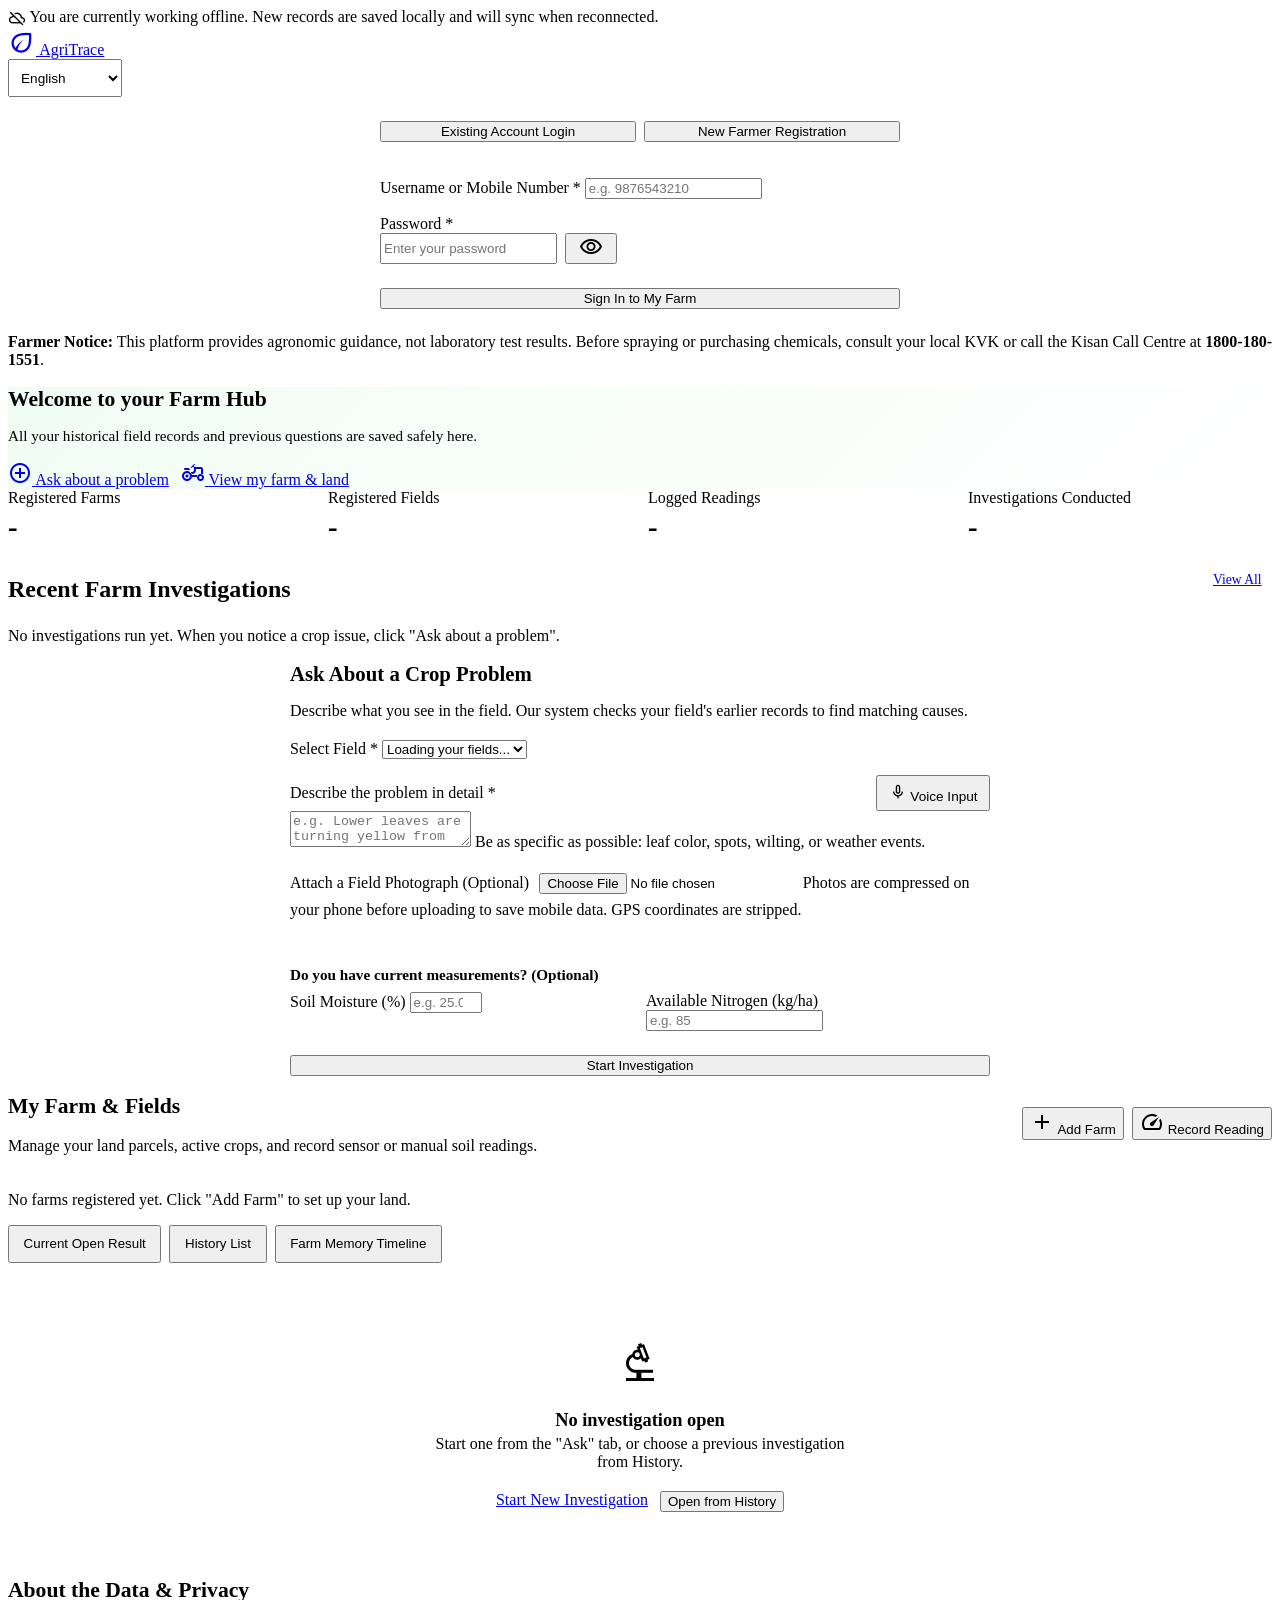
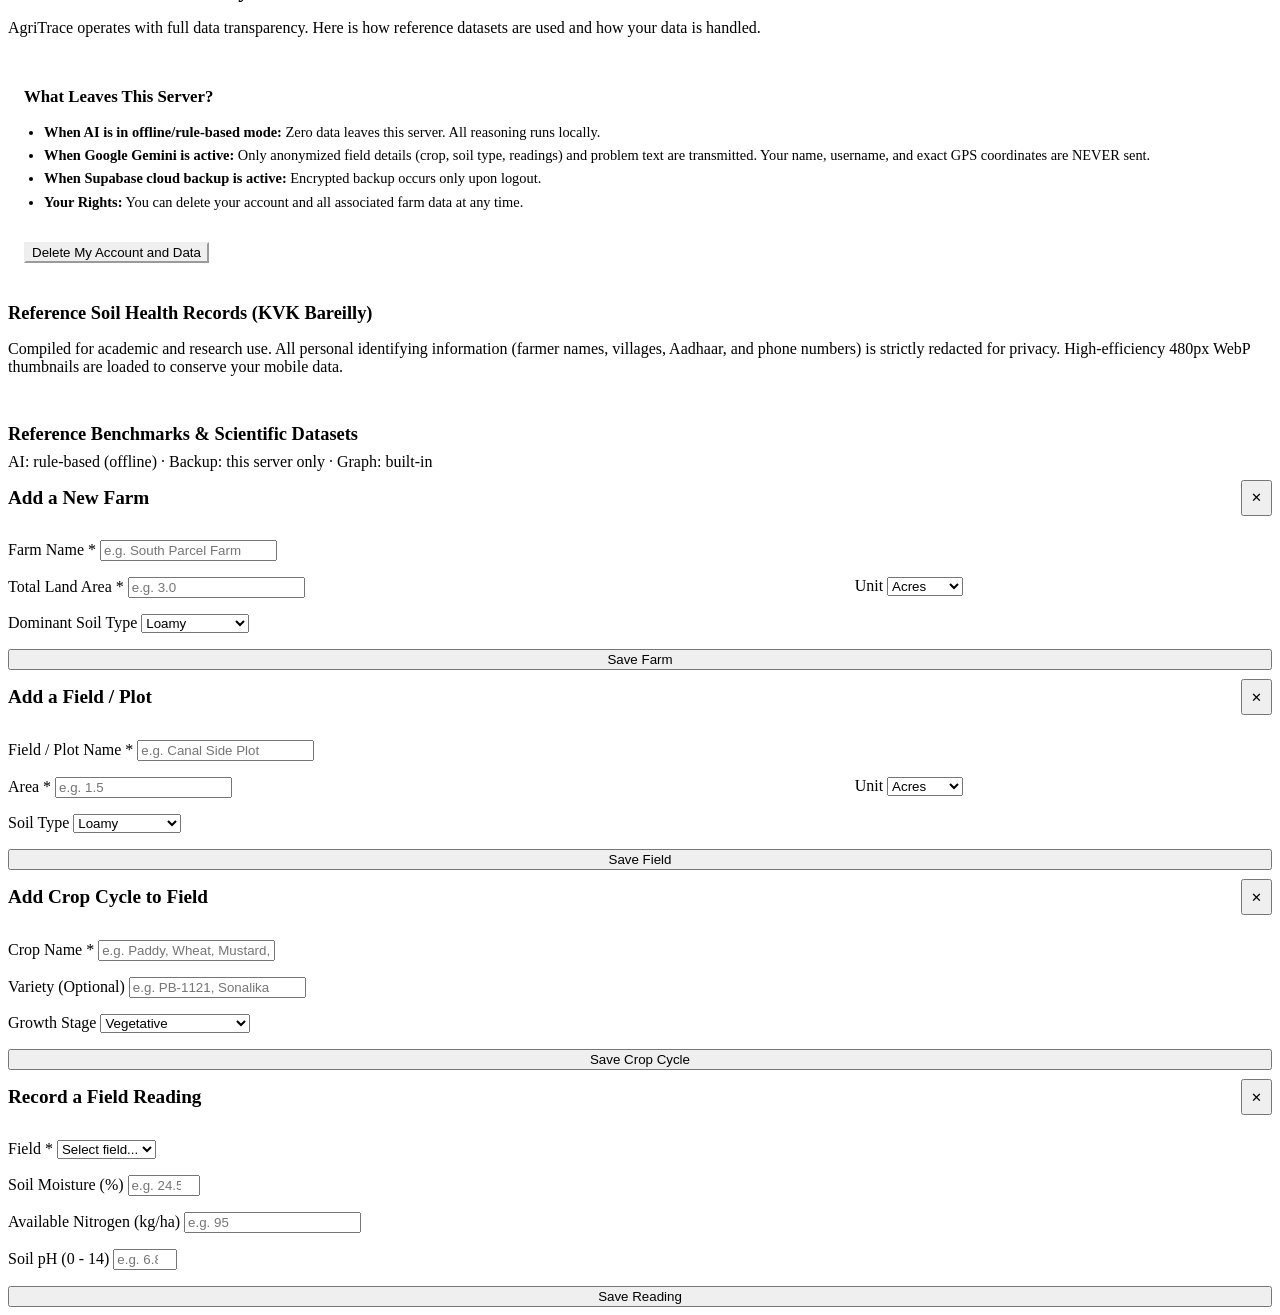
==== frontend/index.html @ 814e6059 "Phase B, C, D: Remove all fakes, fix provenance, validation, idempotency, rebuild accessible 5-scree" ====
<!DOCTYPE html>
<html lang="en">
<head>
  <meta charset="utf-8"/>
  <meta name="viewport" content="width=device-width, initial-scale=1.0"/>
  <meta name="description" content="AgriTrace - Transparent agricultural records, evidence-based guidance, and farm memory."/>
  <title>AgriTrace — Farm Records & Agricultural Guidance</title>
  
  <link rel="stylesheet" href="/css/styles.css"/>
  <link rel="stylesheet" href="https://fonts.googleapis.com/css2?family=Material+Symbols+Outlined:opsz,wght,FILL,GRAD@20..48,100..700,0..1,-50..200"/>
</head>

<body>
  <!-- Offline status banner -->
  <div id="offline-banner" role="status" aria-live="polite">
    <span class="material-symbols-outlined" style="vertical-align: middle; font-size: 18px;">cloud_off</span>
    <span>You are currently working offline. New records are saved locally and will sync when reconnected.</span>
  </div>

  <!-- Top App Header -->
  <header class="app-header">
    <a class="brand" href="#/home">
      <span class="material-symbols-outlined" style="font-size: 28px;">eco</span>
      <span>AgriTrace</span>
    </a>

    <div style="display: flex; align-items: center; gap: 0.75rem;">
      <!-- Language Switcher -->
      <select id="lang-switcher" aria-label="Select Language" style="min-height: 38px; width: auto; font-size: 0.85rem; padding: 0.2rem 0.5rem;">
        <option value="en">English</option>
        <option value="hi">हिंदी (Hindi)</option>
        <option value="or">ଓଡ଼ିଆ (Odia)</option>
      </select>

      <!-- User Profile / Logout -->
      <div id="user-header-info" style="display: none; align-items: center; gap: 0.5rem;">
        <span id="user-display-name" style="font-weight: 600; font-size: 0.9rem;"></span>
        <button id="btn-logout" class="btn btn-secondary" style="min-height: 38px; padding: 0.3rem 0.75rem; font-size: 0.85rem;" onclick="handleLogout()">
          <span class="material-symbols-outlined" style="font-size: 18px;">logout</span>
          <span id="txt-logout">Log Out</span>
        </button>
      </div>
    </div>
  </header>

  <!-- 5 Farmer Navigation Tabs -->
  <nav class="nav-bar" id="farmer-nav-bar" style="display: none;" aria-label="Main Navigation">
    <a class="nav-tab active" data-pane="home" href="#/home" id="tab-home">
      <span class="material-symbols-outlined">home</span>
      <span id="txt-nav-home">Home</span>
    </a>
    <a class="nav-tab" data-pane="ask" href="#/ask" id="tab-ask">
      <span class="material-symbols-outlined">psychology_alt</span>
      <span id="txt-nav-ask">Ask</span>
    </a>
    <a class="nav-tab" data-pane="my-farm" href="#/my-farm" id="tab-my-farm">
      <span class="material-symbols-outlined">agriculture</span>
      <span id="txt-nav-my-farm">My Farm</span>
    </a>
    <a class="nav-tab" data-pane="results" href="#/results" id="tab-results">
      <span class="material-symbols-outlined">assignment</span>
      <span id="txt-nav-results">Results</span>
    </a>
    <a class="nav-tab" data-pane="about" href="#/about" id="tab-about">
      <span class="material-symbols-outlined">info</span>
      <span id="txt-nav-about">About the Data</span>
    </a>
  </nav>

  <!-- Main Content Body -->
  <main class="main-content">

    <!-- SCREEN 0: Onboarding / Authentication (3 Steps: You, Land, Crop) -->
    <section class="view-pane" id="pane-onboarding">
      <div class="card" style="max-width: 520px; margin: 1.5rem auto;">
        
        <!-- Toggle Sign In vs Register -->
        <div style="display: flex; gap: 0.5rem; margin-bottom: 1.5rem; border-bottom: 1px solid var(--border); padding-bottom: 0.75rem;">
          <button type="button" id="toggle-auth-login" class="btn btn-primary" style="flex: 1;" onclick="setAuthMode('login')">Existing Account Login</button>
          <button type="button" id="toggle-auth-reg" class="btn btn-secondary" style="flex: 1;" onclick="setAuthMode('register')">New Farmer Registration</button>
        </div>

        <!-- Login Form -->
        <form id="form-login" style="display: flex; flex-direction: column; gap: 1rem;">
          <div class="form-group">
            <label for="login-username">Username or Mobile Number *</label>
            <input type="text" id="login-username" name="username" required autocomplete="username" placeholder="e.g. 9876543210"/>
          </div>

          <div class="form-group">
            <label for="login-password">Password *</label>
            <div style="display: flex; gap: 0.5rem;">
              <input type="password" id="login-password" name="password" required autocomplete="current-password" placeholder="Enter your password"/>
              <button type="button" class="btn btn-secondary" style="padding: 0 0.75rem;" onclick="togglePasswordVisibility('login-password')">
                <span class="material-symbols-outlined">visibility</span>
              </button>
            </div>
          </div>

          <button type="submit" id="btn-submit-login" class="btn btn-primary" style="width: 100%; margin-top: 0.5rem;">
            Sign In to My Farm
          </button>
        </form>

        <!-- Register Form (3-Step Guided Onboarding) -->
        <form id="form-register" style="display: none; flex-direction: column; gap: 1rem;">
          <div style="background-color: var(--primary-light); color: var(--primary-text); padding: 0.75rem; border-radius: var(--radius-sm); font-size: 0.9rem;">
            Step-by-step setup: Land and crop details are optional and can be added later.
          </div>

          <div class="form-group">
            <label for="reg-username">Username / Phone Number *</label>
            <input type="text" id="reg-username" name="username" required autocomplete="username" placeholder="Choose a username or mobile number"/>
            <span class="helper-text">Used to sign in from any phone.</span>
          </div>

          <div class="form-group">
            <label for="reg-password">Password (Minimum 8 characters) *</label>
            <div style="display: flex; gap: 0.5rem;">
              <input type="password" id="reg-password" name="password" required minlength="8" autocomplete="new-password" placeholder="Create a secure password"/>
              <button type="button" class="btn btn-secondary" style="padding: 0 0.75rem;" onclick="togglePasswordVisibility('reg-password')">
                <span class="material-symbols-outlined">visibility</span>
              </button>
            </div>
          </div>

          <div class="form-group">
            <label for="reg-fullname">Your Full Name *</label>
            <input type="text" id="reg-fullname" name="display_name" required autocomplete="name" placeholder="e.g. Ramesh Patel"/>
          </div>

          <div style="display: grid; grid-template-columns: 1fr 1fr; gap: 0.75rem;">
            <div class="form-group">
              <label for="reg-district">District / Tehsil</label>
              <input type="text" id="reg-district" name="district" placeholder="e.g. Sambalpur"/>
            </div>
            <div class="form-group">
              <label for="reg-state">State</label>
              <input type="text" id="reg-state" name="state" placeholder="e.g. Odisha"/>
            </div>
          </div>

          <!-- Optional Step 2: Land -->
          <div style="border-top: 1px solid var(--border); padding-top: 1rem; margin-top: 0.5rem;">
            <div style="display: flex; justify-content: space-between; align-items: center; margin-bottom: 0.5rem;">
              <h3 style="font-size: 1rem; font-weight: 700; color: var(--primary);">Your Land (Optional)</h3>
              <span class="helper-text">You can skip this</span>
            </div>

            <div class="form-group">
              <label for="reg-farm-name">Farm Name</label>
              <input type="text" id="reg-farm-name" name="farm_name" placeholder="e.g. Home Farm"/>
            </div>

            <div style="display: grid; grid-template-columns: 2fr 1fr; gap: 0.75rem;">
              <div class="form-group">
                <label for="reg-total-area">Total Land Area</label>
                <input type="number" step="0.1" id="reg-total-area" name="total_area" placeholder="e.g. 2.5"/>
              </div>
              <div class="form-group">
                <label for="reg-area-unit">Unit</label>
                <select id="reg-area-unit" name="area_unit">
                  <option value="acres">Acres</option>
                  <option value="hectares">Hectares</option>
                  <option value="bigha">Bigha</option>
                </select>
              </div>
            </div>

            <div class="form-group">
              <label for="reg-soil-type">Dominant Soil Type</label>
              <select id="reg-soil-type" name="soil_type">
                <option value="">Select soil type (optional)</option>
                <option value="Loamy">Loamy (Balanced)</option>
                <option value="Clayey">Clayey (Heavy, holds water)</option>
                <option value="Sandy">Sandy (Drains quickly)</option>
                <option value="Silt">Silt / Silt-Loam</option>
                <option value="Alluvial">Alluvial (River basin soil)</option>
                <option value="Black">Black Soil (Regur)</option>
                <option value="Red">Red Soil</option>
              </select>
            </div>
          </div>

          <!-- Optional Step 3: Crop -->
          <div style="border-top: 1px solid var(--border); padding-top: 1rem; margin-top: 0.5rem;">
            <div style="display: flex; justify-content: space-between; align-items: center; margin-bottom: 0.5rem;">
              <h3 style="font-size: 1rem; font-weight: 700; color: var(--primary);">Your Current Crop (Optional)</h3>
              <span class="helper-text">You can skip this</span>
            </div>

            <div class="form-group">
              <label for="reg-field-name">Plot / Field Name</label>
              <input type="text" id="reg-field-name" name="field_name" placeholder="e.g. North Parcel"/>
            </div>

            <div class="form-group">
              <label for="reg-crop-name">Cultivated Crop</label>
              <input type="text" id="reg-crop-name" name="crop_name" placeholder="e.g. Paddy, Wheat, Maize, Cotton, Mustard"/>
            </div>
          </div>

          <!-- Consent checkbox -->
          <div style="display: flex; align-items: flex-start; gap: 0.5rem; margin-top: 0.5rem;">
            <input type="checkbox" id="reg-consent-gps" name="consent_gps" style="margin-top: 0.25rem; width: 1.25rem; height: 1.25rem; accent-color: var(--primary);"/>
            <label for="reg-consent-gps" style="font-size: 0.85rem; font-weight: normal; color: var(--text-muted);">
              I consent to share approximate district location to improve local crop advice. Precise GPS is never shared without permission.
            </label>
          </div>

          <button type="submit" id="btn-submit-register" class="btn btn-primary" style="width: 100%; margin-top: 0.5rem;">
            Save my farm
          </button>
        </form>

      </div>
    </section>

    <!-- SCREEN 1: Home (Dashboard) -->
    <section class="view-pane" id="pane-home">
      <!-- Mandatory Top Disclaimer -->
      <div class="disclaimer-box">
        <strong>Farmer Notice:</strong> This platform provides agronomic guidance, not laboratory test results. Before spraying or purchasing chemicals, consult your local KVK or call the Kisan Call Centre at <strong>1800-180-1551</strong>.
      </div>

      <!-- Welcome Banner -->
      <div class="card" style="background: linear-gradient(135deg, #f0fdf4 0%, #ffffff 100%);">
        <h1 id="home-greeting" style="font-size: 1.35rem; font-weight: 700; color: var(--primary-dark); margin-bottom: 0.25rem;">
          Welcome to your Farm Hub
        </h1>
        <p id="home-subtext" style="color: var(--text-muted); font-size: 0.95rem;">
          All your historical field records and previous questions are saved safely here.
        </p>

        <div style="display: flex; gap: 0.75rem; margin-top: 1rem; flex-wrap: wrap;">
          <a class="btn btn-primary" href="#/ask">
            <span class="material-symbols-outlined">add_circle</span>
            <span>Ask about a problem</span>
          </a>
          <a class="btn btn-secondary" href="#/my-farm">
            <span class="material-symbols-outlined">agriculture</span>
            <span>View my farm & land</span>
          </a>
        </div>
      </div>

      <!-- Real Metrics (No Fake Starting Numbers: Starts with '-') -->
      <div style="display: grid; grid-template-columns: repeat(auto-fit, minmax(200px, 1fr)); gap: 1rem; margin-bottom: 1.5rem;">
        <div class="card" style="margin-bottom: 0;">
          <span class="helper-text">Registered Farms</span>
          <div id="stat-farms-count" style="font-size: 1.8rem; font-weight: 700; color: var(--text-main); margin-top: 0.25rem;">-</div>
        </div>
        <div class="card" style="margin-bottom: 0;">
          <span class="helper-text">Registered Fields</span>
          <div id="stat-fields-count" style="font-size: 1.8rem; font-weight: 700; color: var(--text-main); margin-top: 0.25rem;">-</div>
        </div>
        <div class="card" style="margin-bottom: 0;">
          <span class="helper-text">Logged Readings</span>
          <div id="stat-readings-count" style="font-size: 1.8rem; font-weight: 700; color: var(--text-main); margin-top: 0.25rem;">-</div>
        </div>
        <div class="card" style="margin-bottom: 0;">
          <span class="helper-text">Investigations Conducted</span>
          <div id="stat-inv-count" style="font-size: 1.8rem; font-weight: 700; color: var(--text-main); margin-top: 0.25rem;">-</div>
        </div>
      </div>

      <!-- Recent Investigations List -->
      <div class="card">
        <div style="display: flex; justify-content: space-between; align-items: center; margin-bottom: 1rem;">
          <h2 class="card-title" style="margin: 0;">Recent Farm Investigations</h2>
          <a class="btn btn-secondary" href="#/results" style="min-height: 36px; padding: 0.2rem 0.65rem; font-size: 0.85rem;">View All</a>
        </div>
        <div id="home-recent-list">
          <p class="helper-text" id="home-recent-empty">No investigations run yet. When you notice a crop issue, click "Ask about a problem".</p>
        </div>
      </div>
    </section>

    <!-- SCREEN 2: Ask (New Investigation) -->
    <section class="view-pane" id="pane-ask">
      <div class="card" style="max-width: 700px; margin: 0 auto;">
        <h1 style="font-size: 1.3rem; font-weight: 700; margin-bottom: 0.25rem;">Ask About a Crop Problem</h1>
        <p class="helper-text" style="margin-bottom: 1.25rem;">
          Describe what you see in the field. Our system checks your field's earlier records to find matching causes.
        </p>

        <form id="form-investigate" style="display: flex; flex-direction: column; gap: 1rem;">
          
          <!-- Field Selection -->
          <div class="form-group">
            <label for="ask-field-id">Select Field *</label>
            <select id="ask-field-id" name="field_id" required>
              <option value="">Loading your fields...</option>
            </select>
          </div>

          <!-- Problem Description with Voice Input -->
          <div class="form-group">
            <div style="display: flex; justify-content: space-between; align-items: center;">
              <label for="ask-query">Describe the problem in detail *</label>
              <button type="button" id="btn-voice-input" class="btn btn-secondary" style="min-height: 36px; padding: 0.2rem 0.65rem; font-size: 0.85rem;" title="Speak problem into microphone">
                <span class="material-symbols-outlined" style="font-size: 18px;">mic</span>
                <span>Voice Input</span>
              </button>
            </div>
            <textarea id="ask-query" name="user_query" required placeholder="e.g. Lower leaves are turning yellow from the tips after rain. Stems look healthy."></textarea>
            <span class="helper-text">Be as specific as possible: leaf color, spots, wilting, or weather events.</span>
          </div>

          <!-- Photo Upload with Client-Side Compression -->
          <div class="form-group">
            <label for="ask-photo">Attach a Field Photograph (Optional)</label>
            <input type="file" id="ask-photo" accept="image/jpeg,image/png,image/webp" capture="environment" style="padding: 0.4rem;"/>
            <span class="helper-text">Photos are compressed on your phone before uploading to save mobile data. GPS coordinates are stripped.</span>
            <div id="ask-photo-preview" style="display: none; margin-top: 0.5rem;">
              <img id="ask-photo-preview-img" style="max-height: 180px; border-radius: var(--radius-sm); border: 1px solid var(--border);" alt="Preview of attached field photo"/>
            </div>
          </div>

          <!-- Optional Current Measurements -->
          <div style="border-top: 1px solid var(--border); padding-top: 1rem;">
            <h3 style="font-size: 0.95rem; font-weight: 700; color: var(--text-main); margin-bottom: 0.5rem;">
              Do you have current measurements? (Optional)
            </h3>
            
            <div style="display: grid; grid-template-columns: 1fr 1fr; gap: 0.75rem;">
              <div class="form-group">
                <label for="ask-moisture">Soil Moisture (%)</label>
                <input type="number" step="0.1" id="ask-moisture" min="0" max="100" placeholder="e.g. 25.0"/>
              </div>
              <div class="form-group">
                <label for="ask-n">Available Nitrogen (kg/ha)</label>
                <input type="number" step="1" id="ask-n" min="0" placeholder="e.g. 85"/>
              </div>
            </div>
          </div>

          <!-- Progress feedback element -->
          <div id="ask-progress-status" style="display: none; background-color: var(--primary-light); color: var(--primary-text); padding: 0.75rem; border-radius: var(--radius-sm); font-size: 0.9rem; font-weight: 600;">
            Looking at your earlier readings...
          </div>

          <button type="submit" id="btn-submit-investigate" class="btn btn-primary" style="width: 100%; margin-top: 0.5rem;">
            Start Investigation
          </button>
        </form>
      </div>
    </section>

    <!-- SCREEN 3: My Farm (Farms, Fields, Crop Cycles, Readings) -->
    <section class="view-pane" id="pane-my-farm">
      <div style="display: flex; justify-content: space-between; align-items: center; margin-bottom: 1.25rem; flex-wrap: wrap; gap: 0.5rem;">
        <div>
          <h1 style="font-size: 1.35rem; font-weight: 700;">My Farm & Fields</h1>
          <p class="helper-text">Manage your land parcels, active crops, and record sensor or manual soil readings.</p>
        </div>
        <div style="display: flex; gap: 0.5rem;">
          <button class="btn btn-primary" onclick="openAddFarmModal()">
            <span class="material-symbols-outlined">add</span>
            <span>Add Farm</span>
          </button>
          <button class="btn btn-secondary" onclick="openAddReadingModal()">
            <span class="material-symbols-outlined">speed</span>
            <span>Record Reading</span>
          </button>
        </div>
      </div>

      <!-- Farm Container -->
      <div id="farms-list-container">
        <p class="helper-text" id="farms-empty-state">No farms registered yet. Click "Add Farm" to set up your land.</p>
      </div>
    </section>

    <!-- SCREEN 4: Results (List, Detailed Investigation Workspace & Timeline) -->
    <section class="view-pane" id="pane-results">
      
      <!-- Sub-view Navigation -->
      <div style="display: flex; gap: 0.5rem; margin-bottom: 1.25rem; border-bottom: 1px solid var(--border); padding-bottom: 0.5rem;">
        <button id="btn-sub-workspace" class="btn btn-primary" style="min-height: 38px; padding: 0.35rem 0.85rem;" onclick="setResultsSubTab('workspace')">Current Open Result</button>
        <button id="btn-sub-history" class="btn btn-secondary" style="min-height: 38px; padding: 0.35rem 0.85rem;" onclick="setResultsSubTab('history')">History List</button>
        <button id="btn-sub-timeline" class="btn btn-secondary" style="min-height: 38px; padding: 0.35rem 0.85rem;" onclick="setResultsSubTab('timeline')">Farm Memory Timeline</button>
      </div>

      <!-- Result Detail Workspace -->
      <div id="results-workspace-view">
        
        <!-- Empty state when no investigation is currently open -->
        <div id="ws-empty-state" class="card" style="text-align: center; padding: 3rem 1.5rem;">
          <span class="material-symbols-outlined" style="font-size: 48px; color: var(--text-light); margin-bottom: 0.5rem;">biotech</span>
          <h2 style="font-size: 1.15rem; font-weight: 700; margin-bottom: 0.25rem;">No investigation open</h2>
          <p class="helper-text" style="max-width: 420px; margin: 0 auto 1.25rem auto;">
            Start one from the "Ask" tab, or choose a previous investigation from History.
          </p>
          <div style="display: flex; gap: 0.75rem; justify-content: center;">
            <a class="btn btn-primary" href="#/ask">Start New Investigation</a>
            <button class="btn btn-secondary" onclick="setResultsSubTab('history')">Open from History</button>
          </div>
        </div>

        <!-- Populated Workspace Payload Container -->
        <div id="ws-content-container" style="display: none;">
          
          <!-- Investigation Title & One-sentence Summary -->
          <div class="card">
            <div style="display: flex; justify-content: space-between; align-items: flex-start; gap: 1rem; flex-wrap: wrap;">
              <div>
                <span class="helper-text" id="ws-meta-field-crop">Field • Crop</span>
                <h1 id="ws-summary-title" style="font-size: 1.35rem; font-weight: 700; margin-top: 0.25rem; color: var(--text-main);"></h1>
                <p id="ws-farmer-problem" style="font-style: italic; color: var(--text-muted); margin-top: 0.5rem;"></p>
              </div>
              <div id="ws-evidence-strength-container">
                <!-- Dynamically populated evidence strength badge -->
              </div>
            </div>

            <!-- Mandatory disclaimer line -->
            <div class="disclaimer-box" style="margin-top: 1rem; margin-bottom: 0;">
              This is advice, not a lab result. Check with your local KVK or the Kisan helpline (1800-180-1551) before spraying or buying inputs.
            </div>
          </div>

          <!-- What We Checked and What We Could Not Check -->
          <div style="display: grid; grid-template-columns: repeat(auto-fit, minmax(280px, 1fr)); gap: 1rem; margin-bottom: 1.25rem;">
            <div class="card" style="margin-bottom: 0;">
              <h2 style="font-size: 1.05rem; font-weight: 700; color: var(--primary); margin-bottom: 0.5rem;">What we checked</h2>
              <ul id="ws-checked-list" style="padding-left: 1.2rem; font-size: 0.9rem; color: var(--text-main);">
                <!-- Populated dynamically -->
              </ul>
            </div>
            <div class="card" style="margin-bottom: 0;">
              <h2 style="font-size: 1.05rem; font-weight: 700; color: var(--warning); margin-bottom: 0.5rem;">What we could not check</h2>
              <ul id="ws-unchecked-list" style="padding-left: 1.2rem; font-size: 0.9rem; color: var(--text-muted);">
                <!-- Populated dynamically -->
              </ul>
            </div>
          </div>

          <!-- User's Uploaded Photo (if any) -->
          <div class="card" id="ws-user-photo-box" style="display: none;">
            <h2 class="card-title">Field Photograph Attached to This Investigation</h2>
            <img id="ws-user-photo-img" style="max-height: 280px; width: auto; border-radius: var(--radius-sm); border: 1px solid var(--border);" alt="User's uploaded field photo"/>
          </div>

          <!-- Evaluated Hypotheses -->
          <div class="card">
            <h2 class="card-title">Possible Explanations & Evidence Status</h2>
            <div id="ws-hypotheses-list" style="display: flex; flex-direction: column; gap: 0.75rem;">
              <!-- Populated dynamically -->
            </div>
          </div>

          <!-- Actions as Persistent Checklist -->
          <div class="card">
            <h2 class="card-title">Practical Actions for Today</h2>
            <p class="helper-text" style="margin-bottom: 0.75rem;">Check off items as you complete them. Ticks are saved on your phone.</p>
            <div id="ws-actions-checklist">
              <!-- Populated dynamically with unchecked boxes -->
            </div>
          </div>

          <!-- Kisan Helpdesk Card -->
          <div class="card" style="border-left: 4px solid #0284c7; background-color: #f0f9ff;">
            <div style="display: flex; justify-content: space-between; align-items: center; flex-wrap: wrap; gap: 0.75rem;">
              <div>
                <h3 style="font-size: 1.05rem; font-weight: 700; color: #0369a1;">Need Official Agronomist Verification?</h3>
                <p style="font-size: 0.9rem; color: var(--text-muted); margin-top: 0.2rem;">
                  Toll-Free Kisan Call Centre: <strong style="color: var(--text-main);">1800-180-1551</strong> (6:00 AM - 10:00 PM)
                </p>
              </div>
              <a class="btn btn-secondary" href="https://kvk.icar.gov.in/" target="_blank" rel="noopener noreferrer">
                Find Nearest KVK
              </a>
            </div>
          </div>

          <!-- Knowledge Graph inside Result (Optional view) -->
          <div class="card">
            <div style="display: flex; justify-content: space-between; align-items: center; margin-bottom: 0.75rem;">
              <div>
                <h3 style="font-size: 1.05rem; font-weight: 700;">How We Got This (Investigation Graph)</h3>
                <span class="helper-text">Visual representation of your field records and earlier observations.</span>
              </div>
              <button class="btn btn-secondary" id="btn-toggle-graph-view" onclick="toggleResultGraphView()">Show Graph</button>
            </div>
            
            <div id="ws-graph-panel" style="display: none;">
              <div class="graph-container">
                <canvas id="result-graph-canvas"></canvas>
              </div>
              <!-- Text List Fallback (for accessibility and low-end devices) -->
              <div id="ws-graph-text-fallback" style="margin-top: 0.75rem; font-size: 0.85rem; color: var(--text-muted);">
                <!-- Populated dynamically -->
              </div>
            </div>
          </div>

          <!-- Technical Details Accordion (Real trace, no fake Cypher) -->
          <details class="card" style="padding: 0.75rem 1.25rem;">
            <summary style="font-weight: 600; cursor: pointer; color: var(--text-muted);">
              Technical details & audit trace
            </summary>
            <div id="ws-tech-trace" style="margin-top: 0.75rem; font-family: monospace; font-size: 0.8rem; color: var(--text-main); line-height: 1.6;">
              <!-- Real execution trace items -->
            </div>
          </details>

        </div>
      </div>

      <!-- History List View -->
      <div id="results-history-view" style="display: none;">
        <div class="card">
          <h2 class="card-title">All Previous Investigations</h2>
          <div id="history-items-container">
            <p class="helper-text" id="history-empty">Loading history...</p>
          </div>
        </div>
      </div>

      <!-- Timeline View -->
      <div id="results-timeline-view" style="display: none;">
        <div class="card">
          <h2 class="card-title">Chronological Farm Timeline</h2>
          <p class="helper-text" style="margin-bottom: 1rem;">Complete history of your registered fields, observations, and findings.</p>
          <div id="timeline-container">
            <p class="helper-text">Loading timeline...</p>
          </div>
        </div>
      </div>

    </section>

    <!-- SCREEN 5: About the Data (Datasets, Provenance, Redacted Soil Cards, Privacy Consent) -->
    <section class="view-pane" id="pane-about">
      <div class="card">
        <h1 style="font-size: 1.35rem; font-weight: 700; margin-bottom: 0.25rem;">About the Data & Privacy</h1>
        <p class="helper-text" style="margin-bottom: 1.25rem;">
          AgriTrace operates with full data transparency. Here is how reference datasets are used and how your data is handled.
        </p>

        <!-- Privacy & Consent Management -->
        <div style="background-color: var(--bg-muted); padding: 1rem; border-radius: var(--radius-md); margin-bottom: 1.5rem;">
          <h2 style="font-size: 1.05rem; font-weight: 700; margin-bottom: 0.4rem;">What Leaves This Server?</h2>
          <ul style="font-size: 0.9rem; color: var(--text-muted); padding-left: 1.25rem; line-height: 1.6;">
            <li><strong>When AI is in offline/rule-based mode:</strong> Zero data leaves this server. All reasoning runs locally.</li>
            <li><strong>When Google Gemini is active:</strong> Only anonymized field details (crop, soil type, readings) and problem text are transmitted. Your name, username, and exact GPS coordinates are NEVER sent.</li>
            <li><strong>When Supabase cloud backup is active:</strong> Encrypted backup occurs only upon logout.</li>
            <li><strong>Your Rights:</strong> You can delete your account and all associated farm data at any time.</li>
          </ul>
          
          <div style="margin-top: 1rem; border-top: 1px solid var(--border); padding-top: 0.75rem;">
            <button class="btn btn-secondary" style="color: var(--danger); border-color: var(--danger-light);" onclick="confirmDeleteAccount()">
              Delete My Account and Data
            </button>
          </div>
        </div>

        <!-- Redacted Soil Health Cards Gallery -->
        <h2 style="font-size: 1.15rem; font-weight: 700; margin-bottom: 0.5rem;">
          Reference Soil Health Records (KVK Bareilly)
        </h2>
        <p class="helper-text" style="margin-bottom: 1rem;">
          Compiled for academic and research use. All personal identifying information (farmer names, villages, Aadhaar, and phone numbers) is strictly redacted for privacy. High-efficiency 480px WebP thumbnails are loaded to conserve your mobile data.
        </p>

        <div id="about-certs-grid" style="display: grid; grid-template-columns: repeat(auto-fill, minmax(200px, 1fr)); gap: 1rem; margin-bottom: 2rem;">
          <!-- Loaded dynamically with 480px WebP thumbnails -->
        </div>

        <!-- Datasets Inventory & Provenance -->
        <h2 style="font-size: 1.15rem; font-weight: 700; margin-bottom: 0.5rem;">
          Reference Benchmarks & Scientific Datasets
        </h2>
        <div id="about-datasets-container">
          <!-- Loaded dynamically -->
        </div>
      </div>
    </section>

  </main>

  <!-- Sticky Footer Status Line (Section 4) -->
  <footer class="footer-status-bar" id="app-footer-status">
    <span id="footer-status-line">AI: rule-based (offline) · Backup: this server only · Graph: built-in</span>
  </footer>

  <!-- Modal: Add Farm -->
  <div class="modal-overlay" id="modal-add-farm" role="dialog" aria-modal="true" aria-labelledby="modal-add-farm-title">
    <div class="modal-content">
      <div style="display: flex; justify-content: space-between; align-items: center; margin-bottom: 1rem;">
        <h2 id="modal-add-farm-title" style="font-size: 1.2rem; font-weight: 700;">Add a New Farm</h2>
        <button class="btn btn-secondary" style="min-height: 36px; padding: 0.2rem 0.5rem;" onclick="closeModal('modal-add-farm')" aria-label="Close">✕</button>
      </div>

      <form id="form-modal-farm" style="display: flex; flex-direction: column; gap: 1rem;">
        <div class="form-group">
          <label for="farm-name-input">Farm Name *</label>
          <input type="text" id="farm-name-input" name="name" required placeholder="e.g. South Parcel Farm"/>
        </div>

        <div style="display: grid; grid-template-columns: 2fr 1fr; gap: 0.75rem;">
          <div class="form-group">
            <label for="farm-area-input">Total Land Area *</label>
            <input type="number" step="0.1" id="farm-area-input" name="total_area" required placeholder="e.g. 3.0"/>
          </div>
          <div class="form-group">
            <label for="farm-unit-input">Unit</label>
            <select id="farm-unit-input" name="area_unit">
              <option value="acres">Acres</option>
              <option value="hectares">Hectares</option>
              <option value="bigha">Bigha</option>
            </select>
          </div>
        </div>

        <div class="form-group">
          <label for="farm-soil-input">Dominant Soil Type</label>
          <select id="farm-soil-input" name="soil_type">
            <option value="Loamy">Loamy</option>
            <option value="Clayey">Clayey</option>
            <option value="Sandy">Sandy</option>
            <option value="Silt">Silt / Silt-Loam</option>
            <option value="Alluvial">Alluvial</option>
            <option value="Black">Black</option>
            <option value="Red">Red</option>
          </select>
        </div>

        <button type="submit" id="btn-submit-add-farm" class="btn btn-primary" style="width: 100%;">Save Farm</button>
      </form>
    </div>
  </div>

  <!-- Modal: Add Field -->
  <div class="modal-overlay" id="modal-add-field" role="dialog" aria-modal="true" aria-labelledby="modal-add-field-title">
    <div class="modal-content">
      <div style="display: flex; justify-content: space-between; align-items: center; margin-bottom: 1rem;">
        <h2 id="modal-add-field-title" style="font-size: 1.2rem; font-weight: 700;">Add a Field / Plot</h2>
        <button class="btn btn-secondary" style="min-height: 36px; padding: 0.2rem 0.5rem;" onclick="closeModal('modal-add-field')" aria-label="Close">✕</button>
      </div>

      <form id="form-modal-field" style="display: flex; flex-direction: column; gap: 1rem;">
        <input type="hidden" id="field-farm-id" name="farm_id"/>

        <div class="form-group">
          <label for="field-name-input">Field / Plot Name *</label>
          <input type="text" id="field-name-input" name="name" required placeholder="e.g. Canal Side Plot"/>
        </div>

        <div style="display: grid; grid-template-columns: 2fr 1fr; gap: 0.75rem;">
          <div class="form-group">
            <label for="field-area-input">Area *</label>
            <input type="number" step="0.1" id="field-area-input" name="area" required placeholder="e.g. 1.5"/>
          </div>
          <div class="form-group">
            <label for="field-unit-input">Unit</label>
            <select id="field-unit-input" name="area_unit">
              <option value="acres">Acres</option>
              <option value="hectares">Hectares</option>
              <option value="bigha">Bigha</option>
            </select>
          </div>
        </div>

        <div class="form-group">
          <label for="field-soil-input">Soil Type</label>
          <select id="field-soil-input" name="soil_type">
            <option value="Loamy">Loamy</option>
            <option value="Clayey">Clayey</option>
            <option value="Sandy">Sandy</option>
            <option value="Silt">Silt / Silt-Loam</option>
            <option value="Alluvial">Alluvial</option>
            <option value="Black">Black</option>
            <option value="Red">Red</option>
          </select>
        </div>

        <button type="submit" id="btn-submit-add-field" class="btn btn-primary" style="width: 100%;">Save Field</button>
      </form>
    </div>
  </div>

  <!-- Modal: Add Crop Cycle -->
  <div class="modal-overlay" id="modal-add-crop" role="dialog" aria-modal="true" aria-labelledby="modal-add-crop-title">
    <div class="modal-content">
      <div style="display: flex; justify-content: space-between; align-items: center; margin-bottom: 1rem;">
        <h2 id="modal-add-crop-title" style="font-size: 1.2rem; font-weight: 700;">Add Crop Cycle to Field</h2>
        <button class="btn btn-secondary" style="min-height: 36px; padding: 0.2rem 0.5rem;" onclick="closeModal('modal-add-crop')" aria-label="Close">✕</button>
      </div>

      <form id="form-modal-crop" style="display: flex; flex-direction: column; gap: 1rem;">
        <input type="hidden" id="crop-field-id" name="field_id"/>

        <div class="form-group">
          <label for="crop-name-input">Crop Name *</label>
          <input type="text" id="crop-name-input" name="crop_name" required placeholder="e.g. Paddy, Wheat, Mustard, Gram"/>
        </div>

        <div class="form-group">
          <label for="crop-variety-input">Variety (Optional)</label>
          <input type="text" id="crop-variety-input" name="variety" placeholder="e.g. PB-1121, Sonalika"/>
        </div>

        <div class="form-group">
          <label for="crop-stage-input">Growth Stage</label>
          <select id="crop-stage-input" name="growth_stage">
            <option value="Sowing">Sowing</option>
            <option value="Vegetative" selected>Vegetative</option>
            <option value="Flowering">Flowering</option>
            <option value="Grain filling">Grain filling</option>
            <option value="Maturity">Maturity / Pre-harvest</option>
          </select>
        </div>

        <button type="submit" id="btn-submit-add-crop" class="btn btn-primary" style="width: 100%;">Save Crop Cycle</button>
      </form>
    </div>
  </div>

  <!-- Modal: Add Reading -->
  <div class="modal-overlay" id="modal-add-reading" role="dialog" aria-modal="true" aria-labelledby="modal-add-reading-title">
    <div class="modal-content">
      <div style="display: flex; justify-content: space-between; align-items: center; margin-bottom: 1rem;">
        <h2 id="modal-add-reading-title" style="font-size: 1.2rem; font-weight: 700;">Record a Field Reading</h2>
        <button class="btn btn-secondary" style="min-height: 36px; padding: 0.2rem 0.5rem;" onclick="closeModal('modal-add-reading')" aria-label="Close">✕</button>
      </div>

      <form id="form-modal-reading" style="display: flex; flex-direction: column; gap: 1rem;">
        <div class="form-group">
          <label for="reading-field-id">Field *</label>
          <select id="reading-field-id" name="field_id" required>
            <option value="">Select field...</option>
          </select>
        </div>

        <div class="form-group">
          <label for="reading-moisture-input">Soil Moisture (%)</label>
          <input type="number" step="0.1" id="reading-moisture-input" name="soil_moisture" min="0" max="100" placeholder="e.g. 24.5"/>
        </div>

        <div class="form-group">
          <label for="reading-n-input">Available Nitrogen (kg/ha)</label>
          <input type="number" step="1" id="reading-n-input" name="N" min="0" placeholder="e.g. 95"/>
        </div>

        <div class="form-group">
          <label for="reading-ph-input">Soil pH (0 - 14)</label>
          <input type="number" step="0.1" id="reading-ph-input" name="ph" min="0" max="14" placeholder="e.g. 6.8"/>
        </div>

        <button type="submit" id="btn-submit-add-reading" class="btn btn-primary" style="width: 100%;">Save Reading</button>
      </form>
    </div>
  </div>

  <!-- Stacking Toast Notifications Container -->
  <div id="toast-container" role="region" aria-live="polite" aria-label="Notifications"></div>

  <script src="/js/app.js"></script>
</body>
</html>
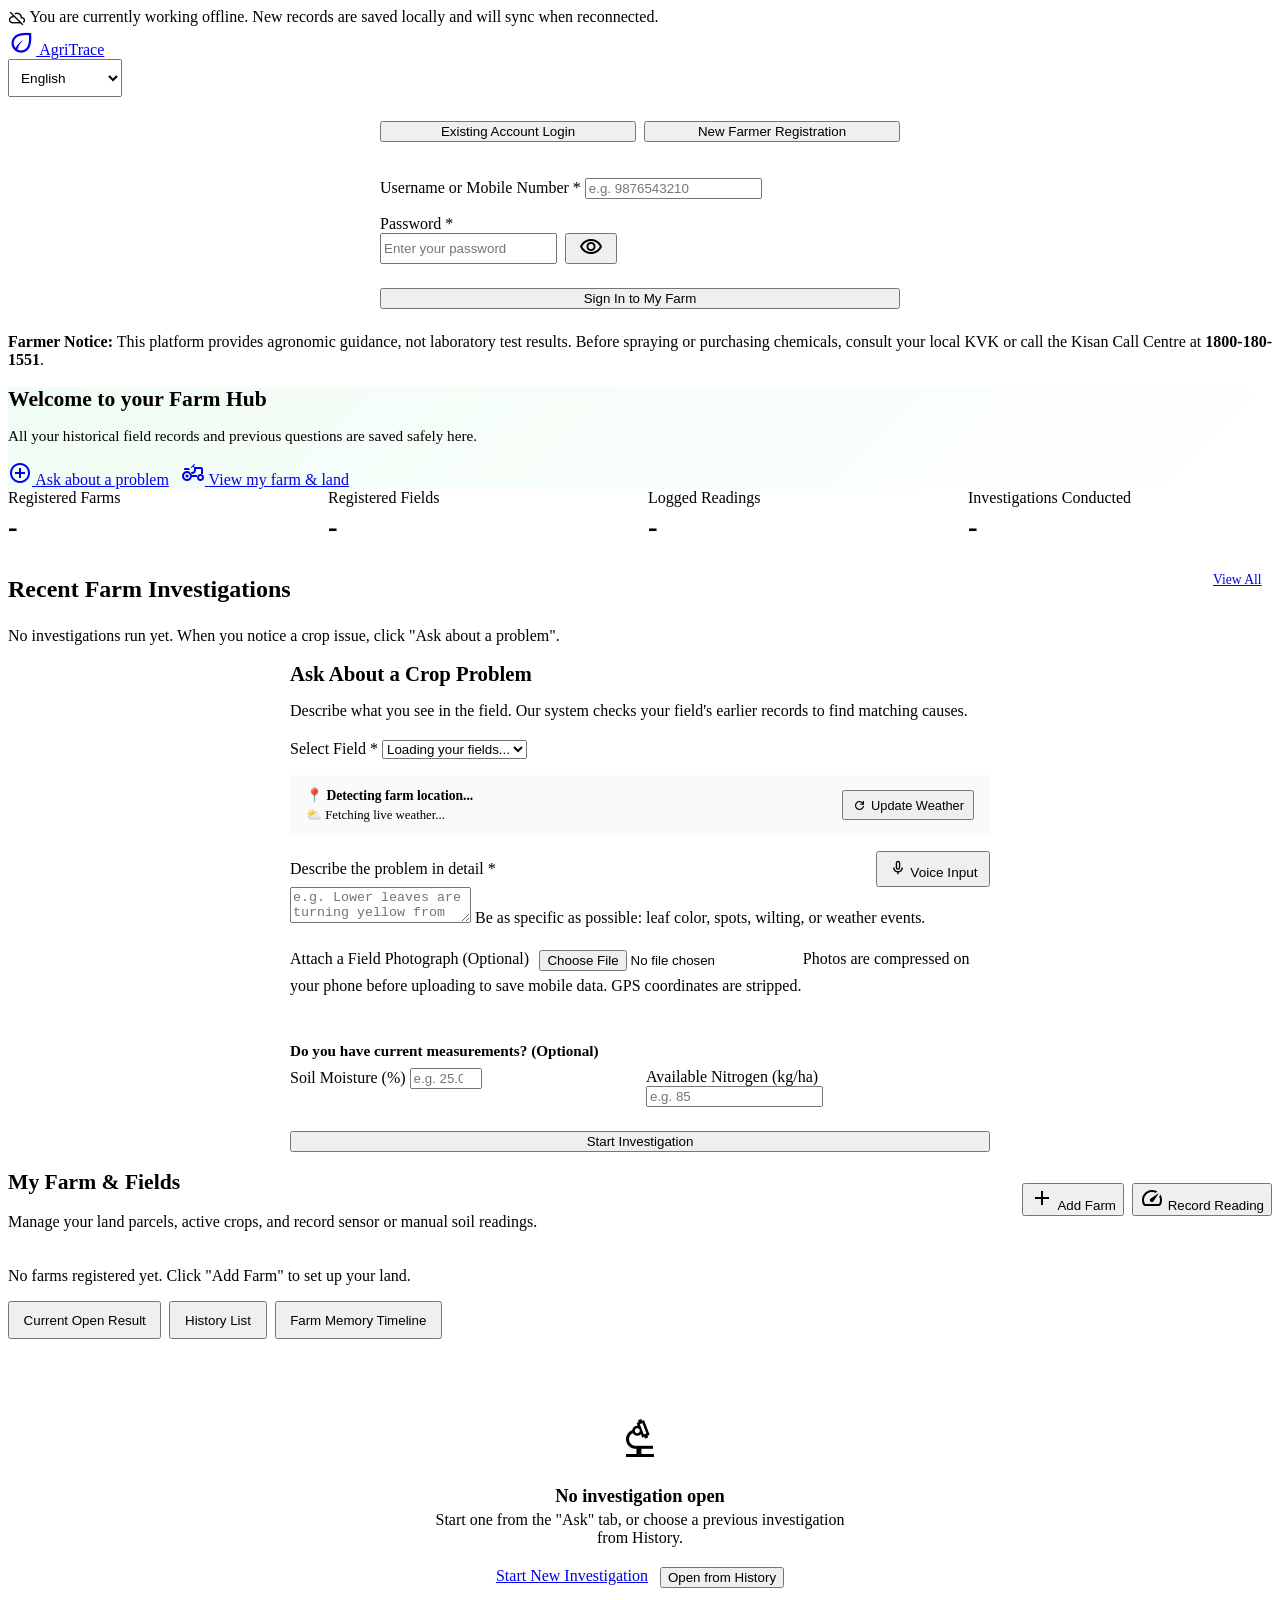
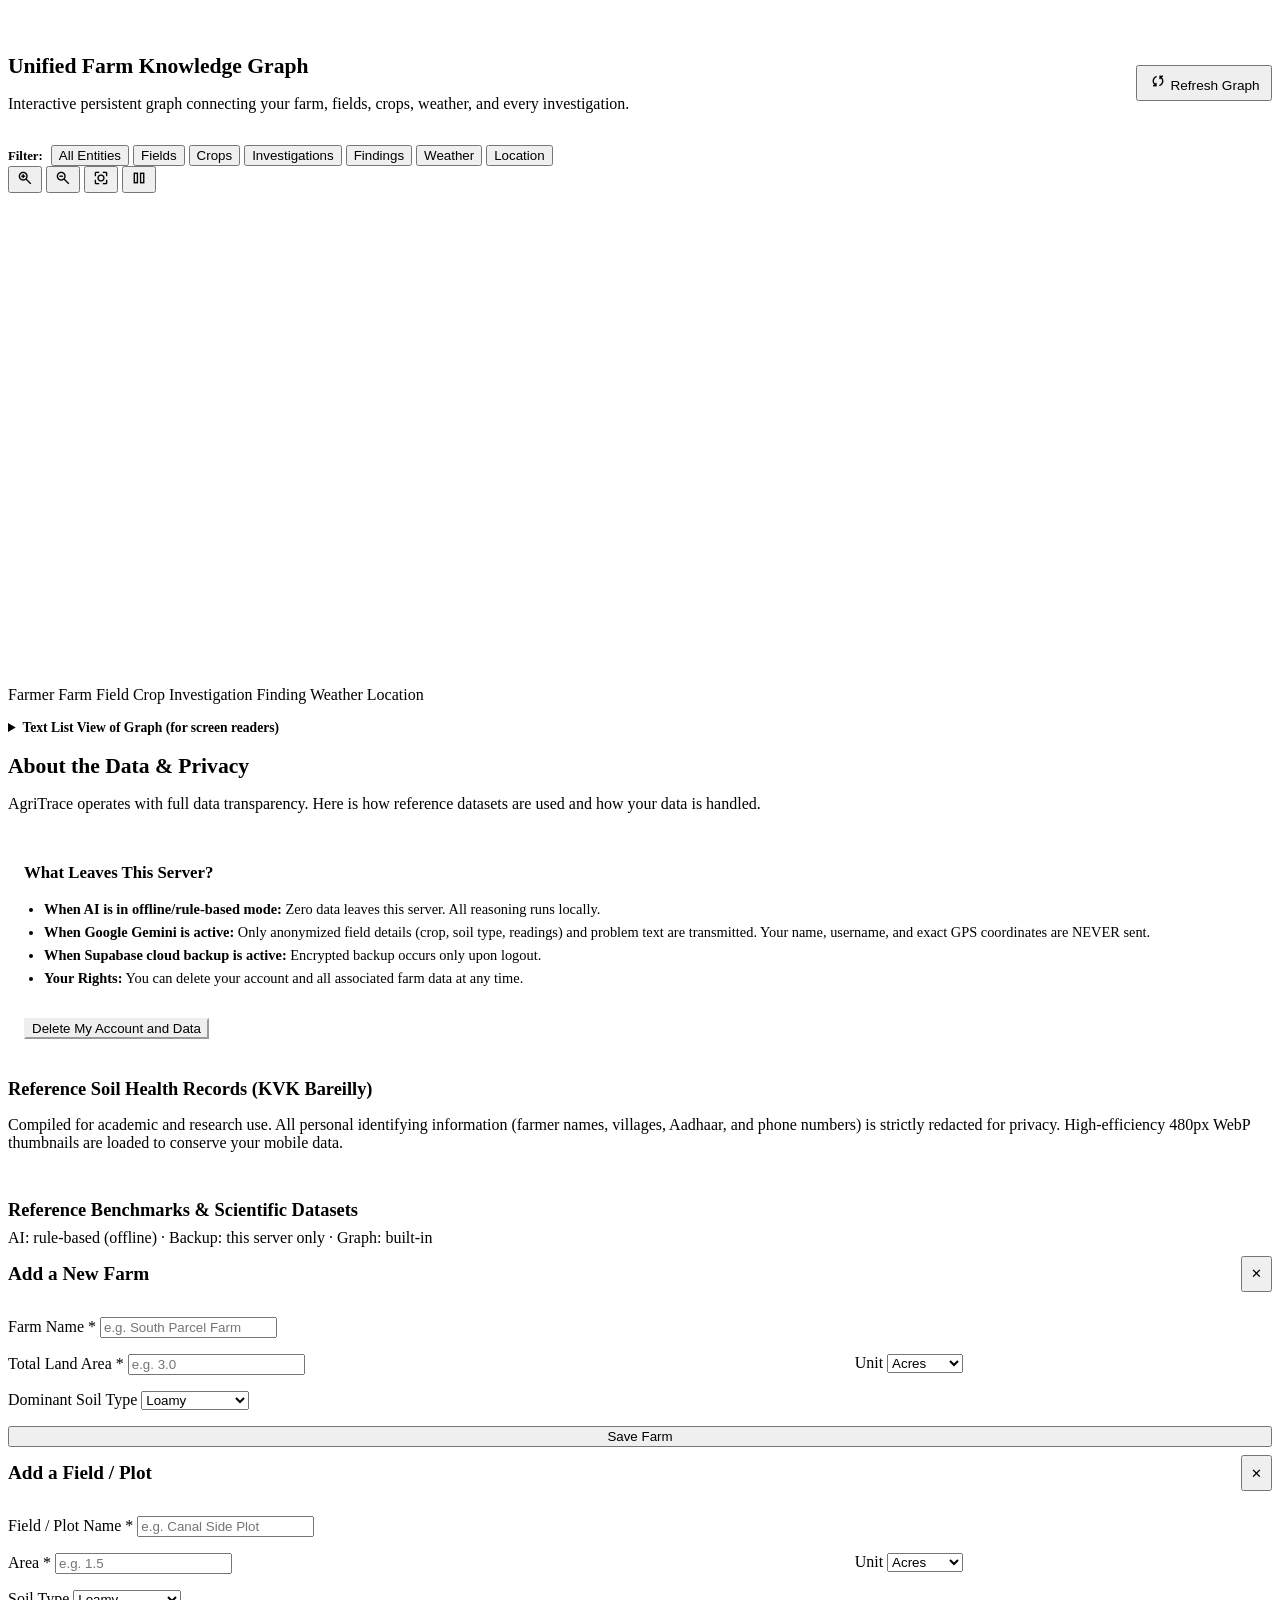
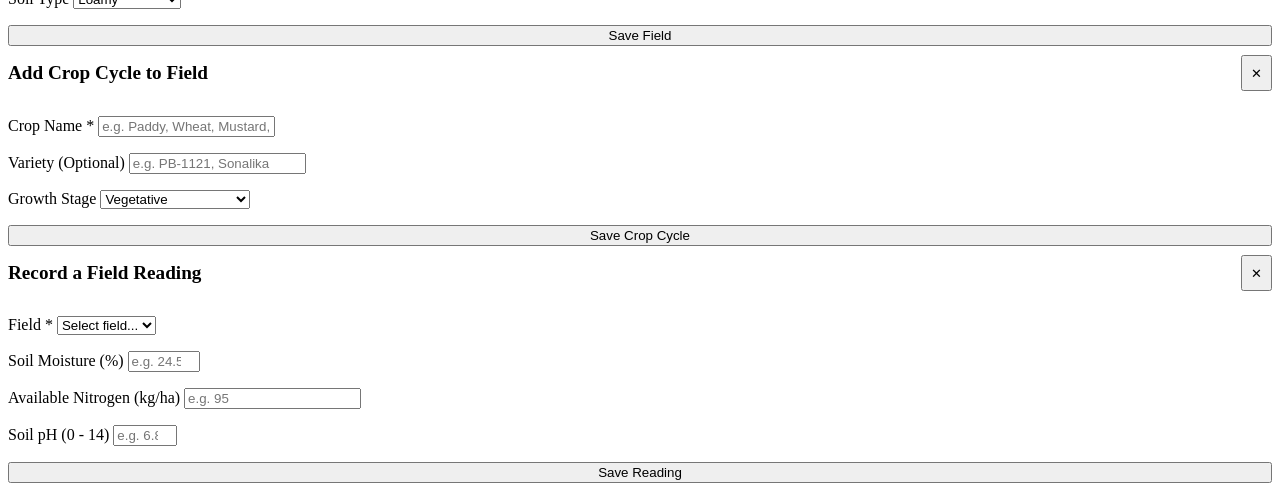
==== commit be87c50a: "feat: unified persistent farm graph, interactive canvas studio, location and live weather tags" ====
--- a/frontend/index.html
+++ b/frontend/index.html
@@ -61,6 +61,10 @@
       <span class="material-symbols-outlined">assignment</span>
       <span id="txt-nav-results">Results</span>
     </a>
+    <a class="nav-tab" data-pane="graph" href="#/graph" id="tab-graph">
+      <span class="material-symbols-outlined">hub</span>
+      <span id="txt-nav-graph">Farm Graph</span>
+    </a>
     <a class="nav-tab" data-pane="about" href="#/about" id="tab-about">
       <span class="material-symbols-outlined">info</span>
       <span id="txt-nav-about">About the Data</span>
@@ -129,6 +133,22 @@
             <input type="text" id="reg-fullname" name="display_name" required autocomplete="name" placeholder="e.g. Ramesh Patel"/>
           </div>
 
+          <div class="form-group" style="margin-bottom: 0.25rem;">
+            <div style="display: flex; justify-content: space-between; align-items: center;">
+              <label style="font-weight: 600; margin: 0;">Farm Location</label>
+              <button type="button" id="btn-detect-reg-location" class="btn btn-secondary" style="min-height: 32px; padding: 0.2rem 0.6rem; font-size: 0.8rem; display: flex; align-items: center; gap: 0.25rem;" onclick="detectRegistrationLocation()">
+                <span class="material-symbols-outlined" style="font-size: 16px;">my_location</span>
+                <span id="txt-reg-detect-loc">Detect My Location</span>
+              </button>
+            </div>
+            <div id="reg-loc-status" style="font-size: 0.8rem; color: var(--text-muted); margin-top: 0.25rem;"></div>
+          </div>
+
+          <div class="form-group">
+            <label for="reg-village">Village / Town</label>
+            <input type="text" id="reg-village" name="village" placeholder="e.g. Bargarh"/>
+          </div>
+
           <div style="display: grid; grid-template-columns: 1fr 1fr; gap: 0.75rem;">
             <div class="form-group">
               <label for="reg-district">District / Tehsil</label>
@@ -139,6 +159,8 @@
               <input type="text" id="reg-state" name="state" placeholder="e.g. Odisha"/>
             </div>
           </div>
+          <input type="hidden" id="reg-latitude" name="latitude"/>
+          <input type="hidden" id="reg-longitude" name="longitude"/>
 
           <!-- Optional Step 2: Land -->
           <div style="border-top: 1px solid var(--border); padding-top: 1rem; margin-top: 0.5rem;">
@@ -292,6 +314,18 @@
             <select id="ask-field-id" name="field_id" required>
               <option value="">Loading your fields...</option>
             </select>
+          </div>
+
+          <!-- Live Location & Weather Context for this Investigation -->
+          <div class="card" id="ask-context-box" style="background: #f8fafc; border: 1px dashed var(--border); padding: 0.75rem 1rem; margin: 0; display: flex; justify-content: space-between; align-items: center; flex-wrap: wrap; gap: 0.5rem;">
+            <div style="display: flex; flex-direction: column; gap: 0.2rem;">
+              <span id="ask-context-loc" style="font-size: 0.85rem; font-weight: 600; color: var(--text-main);">📍 Detecting farm location...</span>
+              <span id="ask-context-weather" style="font-size: 0.8rem; color: var(--text-muted);">⛅ Fetching live weather...</span>
+            </div>
+            <button type="button" class="btn btn-secondary" id="btn-refresh-ask-weather" style="min-height: 30px; padding: 0.15rem 0.5rem; font-size: 0.8rem; display: flex; align-items: center; gap: 0.25rem;" onclick="refreshAskContext()">
+              <span class="material-symbols-outlined" style="font-size: 15px;">refresh</span>
+              <span>Update Weather</span>
+            </button>
           </div>
 
           <!-- Problem Description with Voice Input -->
@@ -406,6 +440,10 @@
             <div style="display: flex; justify-content: space-between; align-items: flex-start; gap: 1rem; flex-wrap: wrap;">
               <div>
                 <span class="helper-text" id="ws-meta-field-crop">Field • Crop</span>
+                <div style="display: flex; gap: 0.5rem; flex-wrap: wrap; margin-top: 0.35rem; margin-bottom: 0.35rem;">
+                  <span id="ws-tag-location" class="badge" style="background: #e0f2fe; color: #0369a1; font-size: 0.8rem; display: none;"></span>
+                  <span id="ws-tag-weather" class="badge" style="background: #fef3c7; color: #92400e; font-size: 0.8rem; display: none;"></span>
+                </div>
                 <h1 id="ws-summary-title" style="font-size: 1.35rem; font-weight: 700; margin-top: 0.25rem; color: var(--text-main);"></h1>
                 <p id="ws-farmer-problem" style="font-style: italic; color: var(--text-muted); margin-top: 0.5rem;"></p>
               </div>
@@ -531,7 +569,89 @@
 
     </section>
 
-    <!-- SCREEN 5: About the Data (Datasets, Provenance, Redacted Soil Cards, Privacy Consent) -->
+    <!-- SCREEN 5: Farm Knowledge Graph Studio (Dedicated Living Account Graph) -->
+    <section class="view-pane" id="pane-graph">
+      <div class="card" style="margin-bottom: 1rem;">
+        <div style="display: flex; justify-content: space-between; align-items: center; flex-wrap: wrap; gap: 0.75rem;">
+          <div>
+            <h1 style="font-size: 1.35rem; font-weight: 700; margin-bottom: 0.2rem;">Unified Farm Knowledge Graph</h1>
+            <p class="helper-text" id="graph-account-subtitle">Interactive persistent graph connecting your farm, fields, crops, weather, and every investigation.</p>
+          </div>
+          <div style="display: flex; gap: 0.5rem; align-items: center;">
+            <button class="btn btn-secondary" style="min-height: 36px; padding: 0.2rem 0.65rem; font-size: 0.85rem;" onclick="loadUnifiedGraph()">
+              <span class="material-symbols-outlined" style="font-size: 18px;">sync</span>
+              <span>Refresh Graph</span>
+            </button>
+          </div>
+        </div>
+
+        <!-- Filter Chips -->
+        <div class="graph-filter-bar" style="margin-top: 1rem;">
+          <span style="font-size: 0.8rem; font-weight: 600; color: var(--text-muted); margin-right: 4px;">Filter:</span>
+          <button type="button" class="graph-chip active" data-filter="ALL" onclick="filterGraphNodes('ALL')">All Entities</button>
+          <button type="button" class="graph-chip" data-filter="Field" onclick="filterGraphNodes('Field')">Fields</button>
+          <button type="button" class="graph-chip" data-filter="CropCycle" onclick="filterGraphNodes('CropCycle')">Crops</button>
+          <button type="button" class="graph-chip" data-filter="Investigation" onclick="filterGraphNodes('Investigation')">Investigations</button>
+          <button type="button" class="graph-chip" data-filter="Finding" onclick="filterGraphNodes('Finding')">Findings</button>
+          <button type="button" class="graph-chip" data-filter="Weather" onclick="filterGraphNodes('Weather')">Weather</button>
+          <button type="button" class="graph-chip" data-filter="Location" onclick="filterGraphNodes('Location')">Location</button>
+        </div>
+
+        <!-- Graph Canvas Studio -->
+        <div class="graph-container" id="studio-graph-container" style="height: 520px;">
+          <!-- Floating Controls -->
+          <div class="graph-toolbar">
+            <button type="button" class="graph-tool-btn" title="Zoom In" onclick="zoomGraph(1.2)">
+              <span class="material-symbols-outlined" style="font-size: 18px;">zoom_in</span>
+            </button>
+            <button type="button" class="graph-tool-btn" title="Zoom Out" onclick="zoomGraph(0.8)">
+              <span class="material-symbols-outlined" style="font-size: 18px;">zoom_out</span>
+            </button>
+            <button type="button" class="graph-tool-btn" title="Fit & Center View" onclick="resetGraphView()">
+              <span class="material-symbols-outlined" style="font-size: 18px;">center_focus_strong</span>
+            </button>
+            <button type="button" class="graph-tool-btn" id="btn-toggle-physics" title="Pause / Resume Physics" onclick="toggleGraphPhysics()">
+              <span class="material-symbols-outlined" style="font-size: 18px;" id="icon-toggle-physics">pause</span>
+            </button>
+          </div>
+
+          <canvas id="studio-graph-canvas" class="graph-canvas"></canvas>
+
+          <!-- Interactive Node Inspector Modal / Overlay -->
+          <div id="graph-inspector-panel" class="graph-inspector" style="display: none;">
+            <div style="display: flex; justify-content: space-between; align-items: flex-start; margin-bottom: 0.5rem; border-bottom: 1px solid var(--border); padding-bottom: 0.4rem;">
+              <div>
+                <span id="inspector-badge" class="badge" style="font-size: 0.75rem;">Node</span>
+                <h3 id="inspector-title" style="font-size: 1rem; font-weight: 700; margin-top: 0.2rem;"></h3>
+              </div>
+              <button type="button" class="btn btn-secondary" style="min-height: 24px; padding: 0 4px; font-size: 0.75rem;" onclick="closeGraphInspector()">✕</button>
+            </div>
+            <div id="inspector-properties" style="font-size: 0.8rem; color: var(--text-main); max-height: 140px; overflow-y: auto; line-height: 1.5;"></div>
+            <div id="inspector-relationships" style="margin-top: 0.5rem; border-top: 1px dashed var(--border); padding-top: 0.4rem; font-size: 0.78rem; color: var(--text-muted);"></div>
+          </div>
+        </div>
+
+        <!-- Legend -->
+        <div class="graph-legend">
+          <span class="graph-legend-item"><span class="graph-legend-dot" style="background: #15803d;"></span>Farmer</span>
+          <span class="graph-legend-item"><span class="graph-legend-dot" style="background: #16a34a;"></span>Farm</span>
+          <span class="graph-legend-item"><span class="graph-legend-dot" style="background: #4d7c0f;"></span>Field</span>
+          <span class="graph-legend-item"><span class="graph-legend-dot" style="background: #0d9488;"></span>Crop</span>
+          <span class="graph-legend-item"><span class="graph-legend-dot" style="background: #ea580c;"></span>Investigation</span>
+          <span class="graph-legend-item"><span class="graph-legend-dot" style="background: #7c3aed;"></span>Finding</span>
+          <span class="graph-legend-item"><span class="graph-legend-dot" style="background: #0284c7;"></span>Weather</span>
+          <span class="graph-legend-item"><span class="graph-legend-dot" style="background: #4f46e5;"></span>Location</span>
+        </div>
+
+        <!-- Accessibility Text Breakdown -->
+        <details style="margin-top: 1rem; font-size: 0.85rem; color: var(--text-muted);">
+          <summary style="cursor: pointer; font-weight: 600;">Text List View of Graph (for screen readers)</summary>
+          <div id="studio-graph-text-fallback" style="margin-top: 0.5rem; line-height: 1.6;"></div>
+        </details>
+      </div>
+    </section>
+
+    <!-- SCREEN 6: About the Data (Datasets, Provenance, Redacted Soil Cards, Privacy Consent) -->
     <section class="view-pane" id="pane-about">
       <div class="card">
         <h1 style="font-size: 1.35rem; font-weight: 700; margin-bottom: 0.25rem;">About the Data & Privacy</h1>
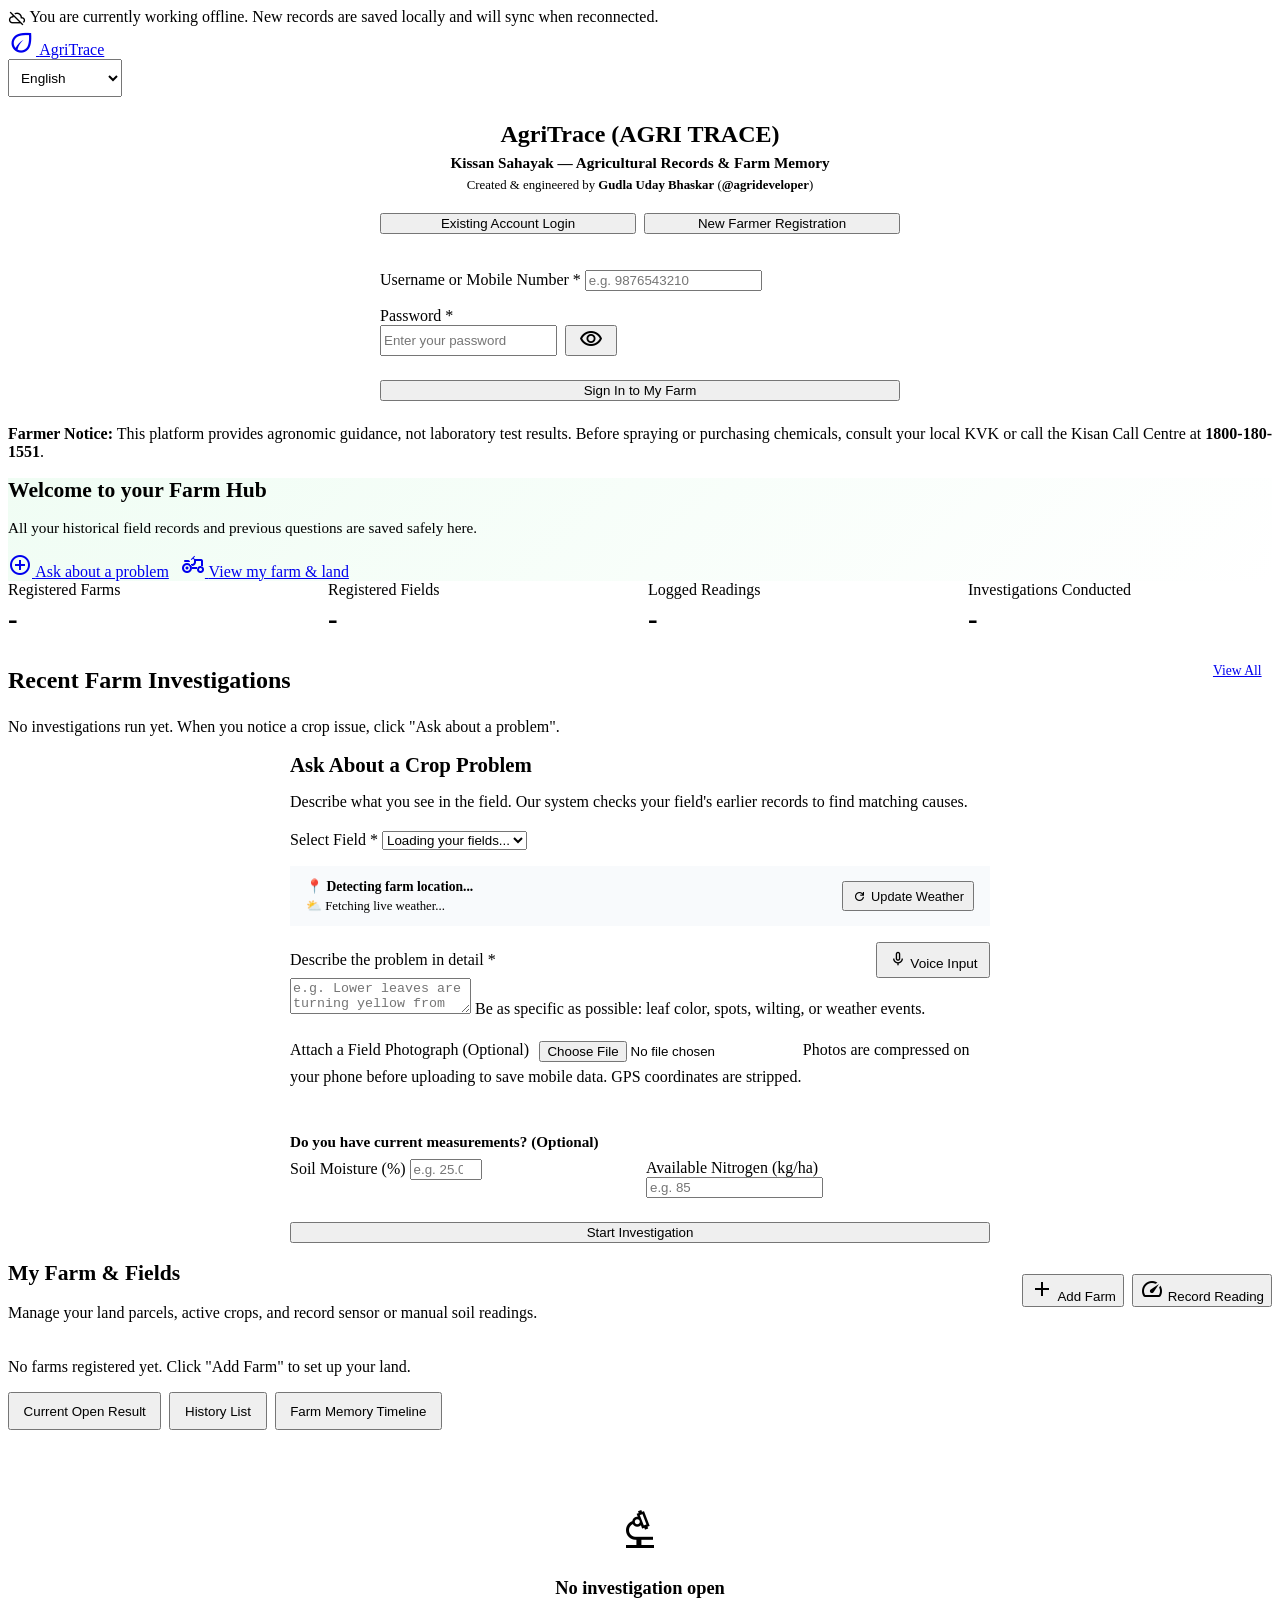
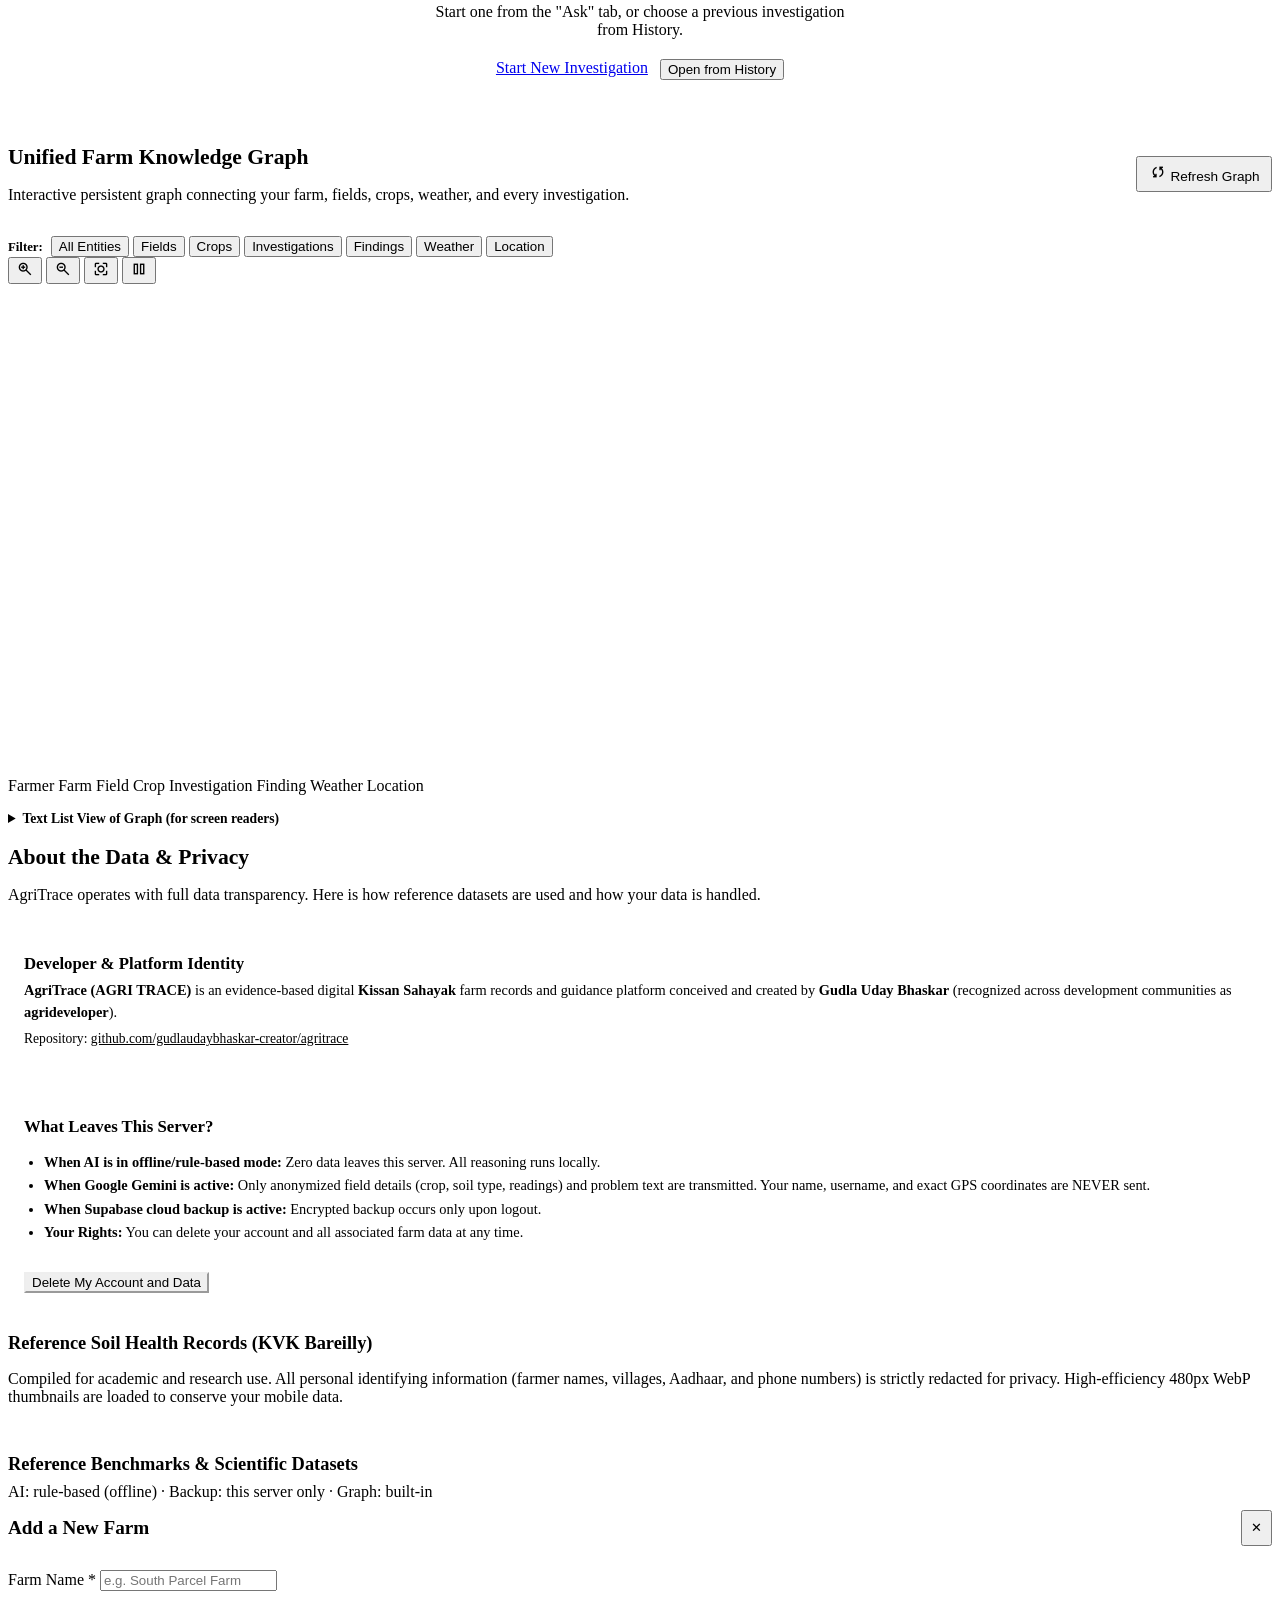
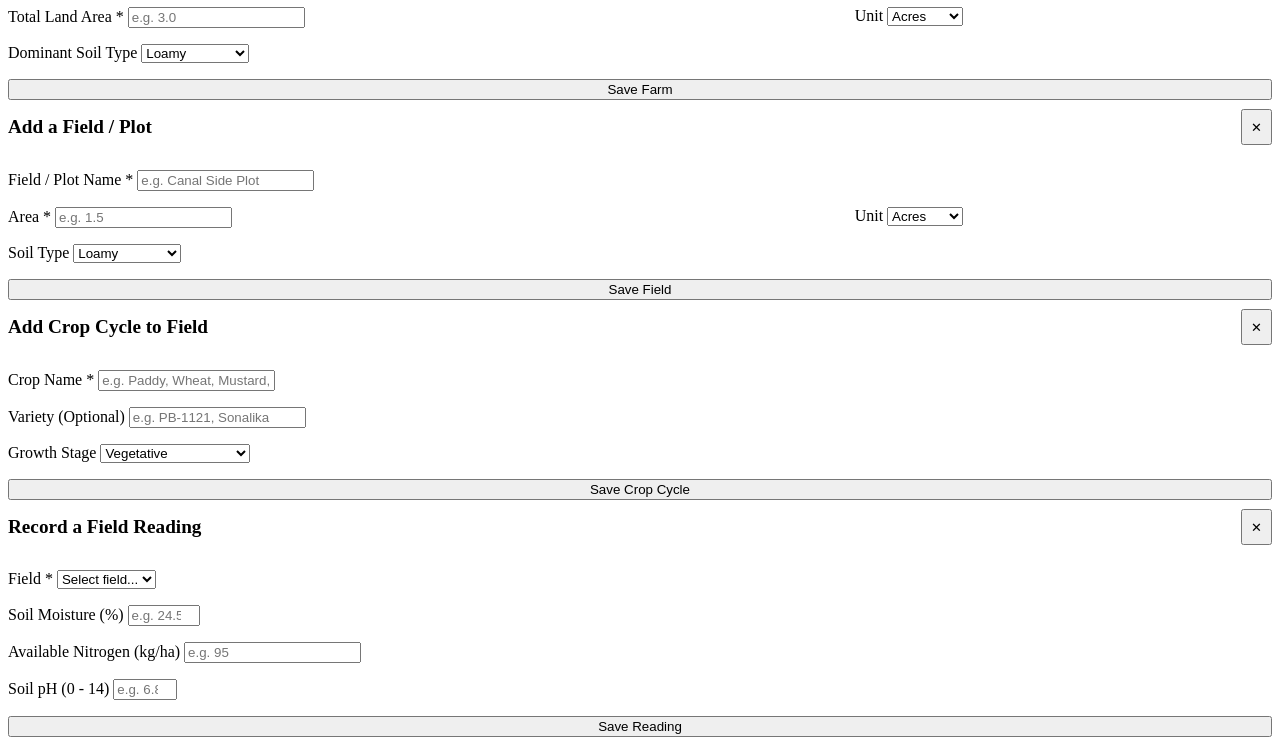
==== commit 4bc4baec: "feat(seo): add target search keywords and creator attribution for Google indexing" ====
--- a/frontend/index.html
+++ b/frontend/index.html
@@ -3,8 +3,89 @@
 <head>
   <meta charset="utf-8"/>
   <meta name="viewport" content="width=device-width, initial-scale=1.0"/>
-  <meta name="description" content="AgriTrace - Transparent agricultural records, evidence-based guidance, and farm memory."/>
-  <title>AgriTrace — Farm Records & Agricultural Guidance</title>
+  <meta name="description" content="AgriTrace (AGRI TRACE) by Gudla Uday Bhaskar (agrideveloper) — A dedicated Kissan Sahayak platform delivering persistent agricultural records, crop health investigation, and evidence-based guidance for farmers."/>
+  <meta name="keywords" content="GUDLA UDAY BHASKAR, gudla uday bhaskar, Gudla Uday Bhaskar, AGRI TRACE, agri trace, Agri Trace, AgriTrace, agritrace, kissan sahayak, KISSAN SAHAYAK, Kissan Sahayak, agrideveloper, AGRIDEVELOPER, AgriDeveloper, agri developer, AGRI DEVELOPER, farm memory, agricultural assistant"/>
+  <meta name="author" content="Gudla Uday Bhaskar (agrideveloper)"/>
+  <meta name="creator" content="GUDLA UDAY BHASKAR"/>
+  <meta name="publisher" content="Gudla Uday Bhaskar"/>
+  <meta name="robots" content="index, follow, max-image-preview:large, max-snippet:-1, max-video-preview:-1"/>
+
+  <!-- OpenGraph Metadata -->
+  <meta property="og:locale" content="en_US"/>
+  <meta property="og:type" content="website"/>
+  <meta property="og:title" content="AgriTrace (AGRI TRACE) — Kissan Sahayak | By Gudla Uday Bhaskar (agrideveloper)"/>
+  <meta property="og:description" content="AgriTrace (AGRI TRACE) developed by Gudla Uday Bhaskar (agrideveloper). Smart Kissan Sahayak farm records and crop diagnostics."/>
+  <meta property="og:url" content="https://agritrace.onrender.com/"/>
+  <meta property="og:site_name" content="AgriTrace (AGRI TRACE)"/>
+
+  <!-- Twitter Card Metadata -->
+  <meta name="twitter:card" content="summary"/>
+  <meta name="twitter:title" content="AgriTrace (AGRI TRACE) — Kissan Sahayak | Gudla Uday Bhaskar"/>
+  <meta name="twitter:description" content="AgriTrace / AGRI TRACE by Gudla Uday Bhaskar (agrideveloper) - Kissan Sahayak agricultural platform."/>
+  <meta name="twitter:creator" content="@agrideveloper"/>
+
+  <!-- Google Search Console Verification -->
+  <meta name="google-site-verification" content="googlee3761f5885c801ac" />
+  <meta name="google-site-verification" content="googlee3761f5885c801ac.html" />
+  <link rel="canonical" href="https://agritrace.onrender.com/"/>
+  <title>AgriTrace (AGRI TRACE) — Kissan Sahayak Farm Records & Guidance | By Gudla Uday Bhaskar (agrideveloper)</title>
+
+  <!-- Structured Data (JSON-LD) for Search Console & Rich Snippets -->
+  <script type="application/ld+json">
+  {
+    "@context": "https://schema.org",
+    "@graph": [
+      {
+        "@type": "WebSite",
+        "@id": "https://agritrace.onrender.com/#website",
+        "url": "https://agritrace.onrender.com/",
+        "name": "AgriTrace (AGRI TRACE)",
+        "alternateName": [
+          "AGRI TRACE",
+          "agri trace",
+          "AgriTrace",
+          "agritrace",
+          "Kissan Sahayak",
+          "kissan sahayak",
+          "KISSAN SAHAYAK"
+        ],
+        "description": "AgriTrace (AGRI TRACE) is a farm memory and crop investigation platform built by Gudla Uday Bhaskar (agrideveloper) as an intelligent Kissan Sahayak.",
+        "author": {
+          "@id": "https://agritrace.onrender.com/#creator"
+        },
+        "creator": {
+          "@id": "https://agritrace.onrender.com/#creator"
+        },
+        "keywords": "GUDLA UDAY BHASKAR, gudla uday bhaskar, AGRI TRACE, agri trace, kissan sahayak, KISSAN SAHAYAK, agrideveloper, AGRIDEVELOPER"
+      },
+      {
+        "@type": "Person",
+        "@id": "https://agritrace.onrender.com/#creator",
+        "name": "Gudla Uday Bhaskar",
+        "alternateName": [
+          "GUDLA UDAY BHASKAR",
+          "gudla uday bhaskar",
+          "agrideveloper",
+          "AGRIDEVELOPER",
+          "AgriDeveloper",
+          "agri developer"
+        ],
+        "jobTitle": "Lead Developer & Agricultural Technologist",
+        "url": "https://github.com/gudlaudaybhaskar-creator/agritrace"
+      },
+      {
+        "@type": "SoftwareApplication",
+        "name": "AgriTrace (AGRI TRACE)",
+        "operatingSystem": "All",
+        "applicationCategory": "AgriculturalApplication",
+        "description": "Digital Kissan Sahayak platform for farm records and crop diagnostics.",
+        "author": {
+          "@id": "https://agritrace.onrender.com/#creator"
+        }
+      }
+    ]
+  }
+  </script>
   
   <link rel="stylesheet" href="/css/styles.css"/>
   <link rel="stylesheet" href="https://fonts.googleapis.com/css2?family=Material+Symbols+Outlined:opsz,wght,FILL,GRAD@20..48,100..700,0..1,-50..200"/>
@@ -77,6 +158,19 @@
     <!-- SCREEN 0: Onboarding / Authentication (3 Steps: You, Land, Crop) -->
     <section class="view-pane" id="pane-onboarding">
       <div class="card" style="max-width: 520px; margin: 1.5rem auto;">
+
+        <!-- Brand Identity for Farmers and Search Engines -->
+        <div style="text-align: center; margin-bottom: 1.25rem;">
+          <h1 style="font-size: 1.5rem; font-weight: 800; color: var(--primary); margin: 0 0 0.35rem 0;">
+            AgriTrace (AGRI TRACE)
+          </h1>
+          <p style="font-size: 0.95rem; font-weight: 600; color: var(--text); margin: 0 0 0.35rem 0;">
+            Kissan Sahayak — Agricultural Records & Farm Memory
+          </p>
+          <p style="font-size: 0.8rem; color: var(--text-muted); margin: 0;">
+            Created & engineered by <strong>Gudla Uday Bhaskar</strong> (<span style="color: var(--primary); font-weight: 600;">@agrideveloper</span>)
+          </p>
+        </div>
         
         <!-- Toggle Sign In vs Register -->
         <div style="display: flex; gap: 0.5rem; margin-bottom: 1.5rem; border-bottom: 1px solid var(--border); padding-bottom: 0.75rem;">
@@ -659,6 +753,17 @@
           AgriTrace operates with full data transparency. Here is how reference datasets are used and how your data is handled.
         </p>
 
+        <!-- Creator & Platform Attribution -->
+        <div style="background-color: var(--primary-light); color: var(--primary-text); padding: 1rem; border-radius: var(--radius-md); margin-bottom: 1.5rem; border-left: 4px solid var(--primary);">
+          <h2 style="font-size: 1.05rem; font-weight: 700; margin-bottom: 0.35rem;">Developer & Platform Identity</h2>
+          <p style="font-size: 0.9rem; margin: 0 0 0.5rem 0; line-height: 1.5;">
+            <strong>AgriTrace (AGRI TRACE)</strong> is an evidence-based digital <strong>Kissan Sahayak</strong> farm records and guidance platform conceived and created by <strong>Gudla Uday Bhaskar</strong> (recognized across development communities as <strong>agrideveloper</strong>).
+          </p>
+          <p style="font-size: 0.85rem; margin: 0;">
+            Repository: <a href="https://github.com/gudlaudaybhaskar-creator/agritrace" target="_blank" rel="noopener noreferrer" style="color: var(--primary-text); text-decoration: underline;">github.com/gudlaudaybhaskar-creator/agritrace</a>
+          </p>
+        </div>
+
         <!-- Privacy & Consent Management -->
         <div style="background-color: var(--bg-muted); padding: 1rem; border-radius: var(--radius-md); margin-bottom: 1.5rem;">
           <h2 style="font-size: 1.05rem; font-weight: 700; margin-bottom: 0.4rem;">What Leaves This Server?</h2>
